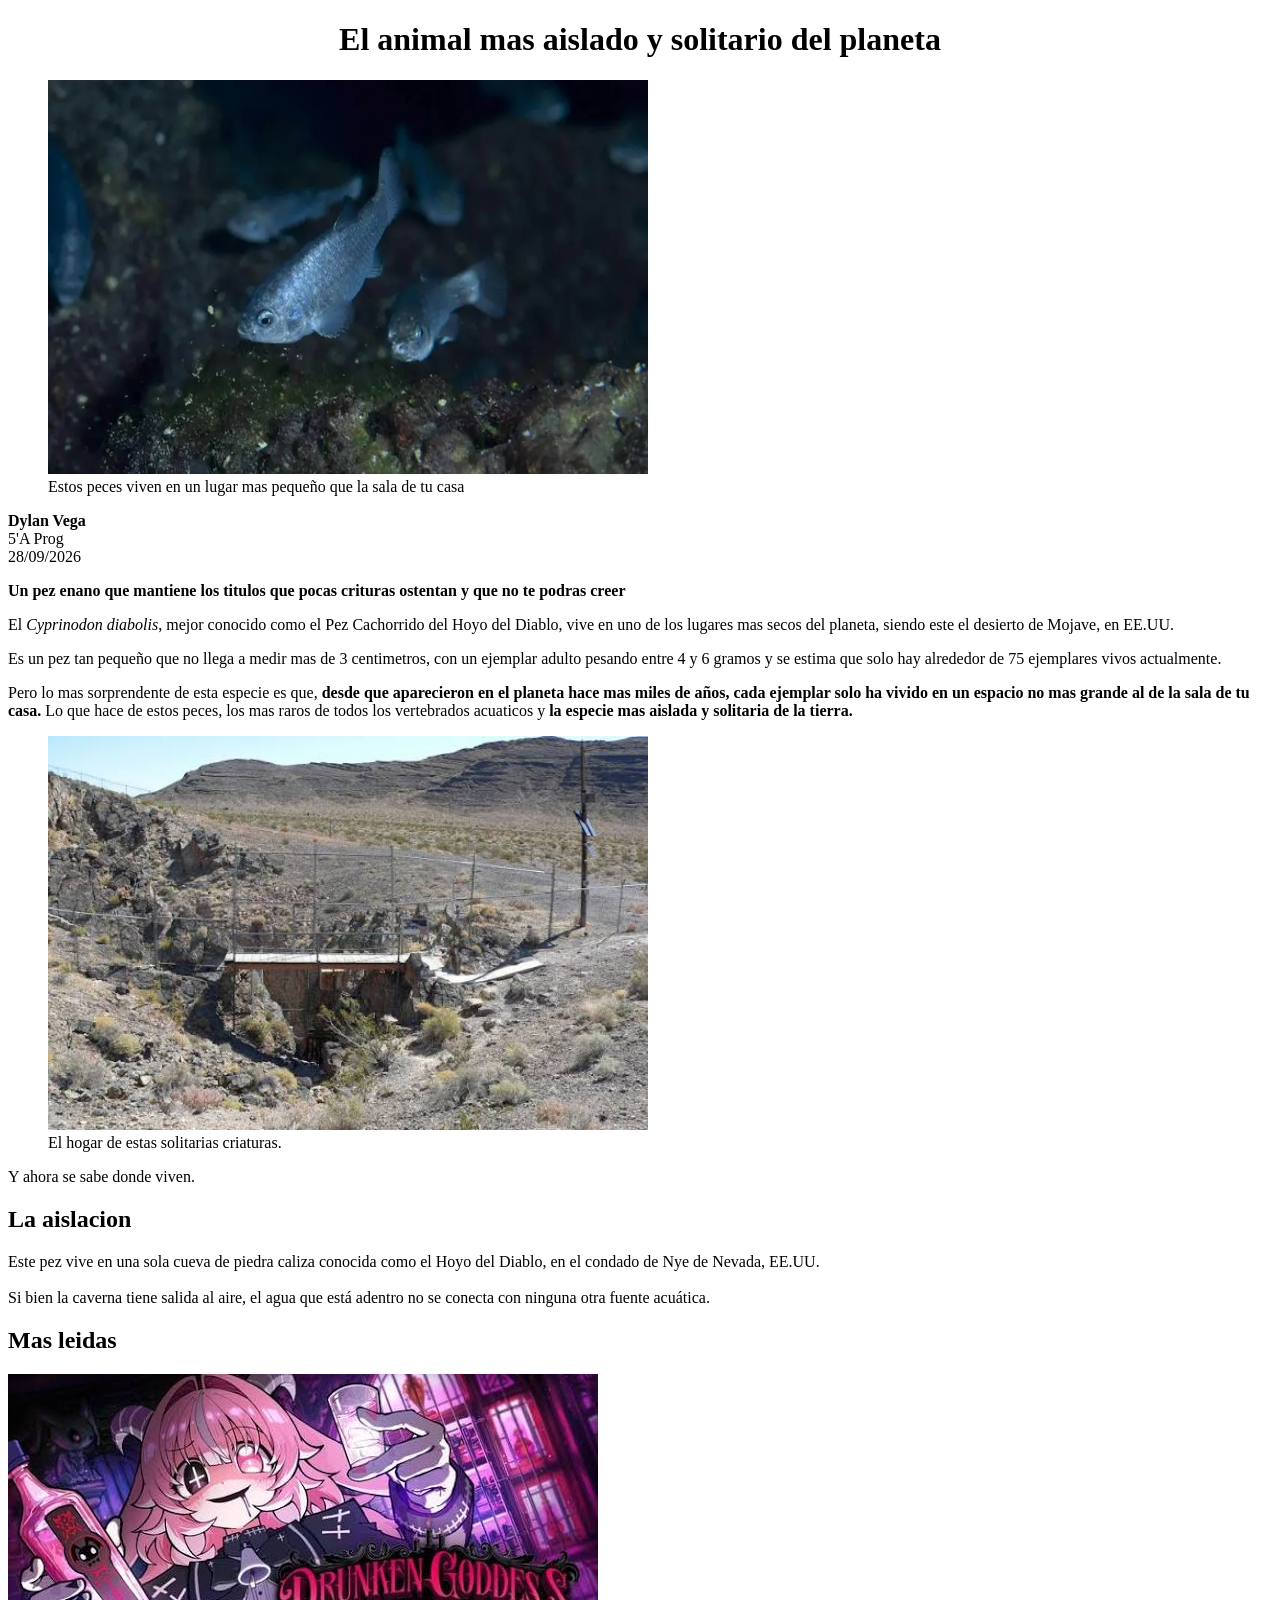
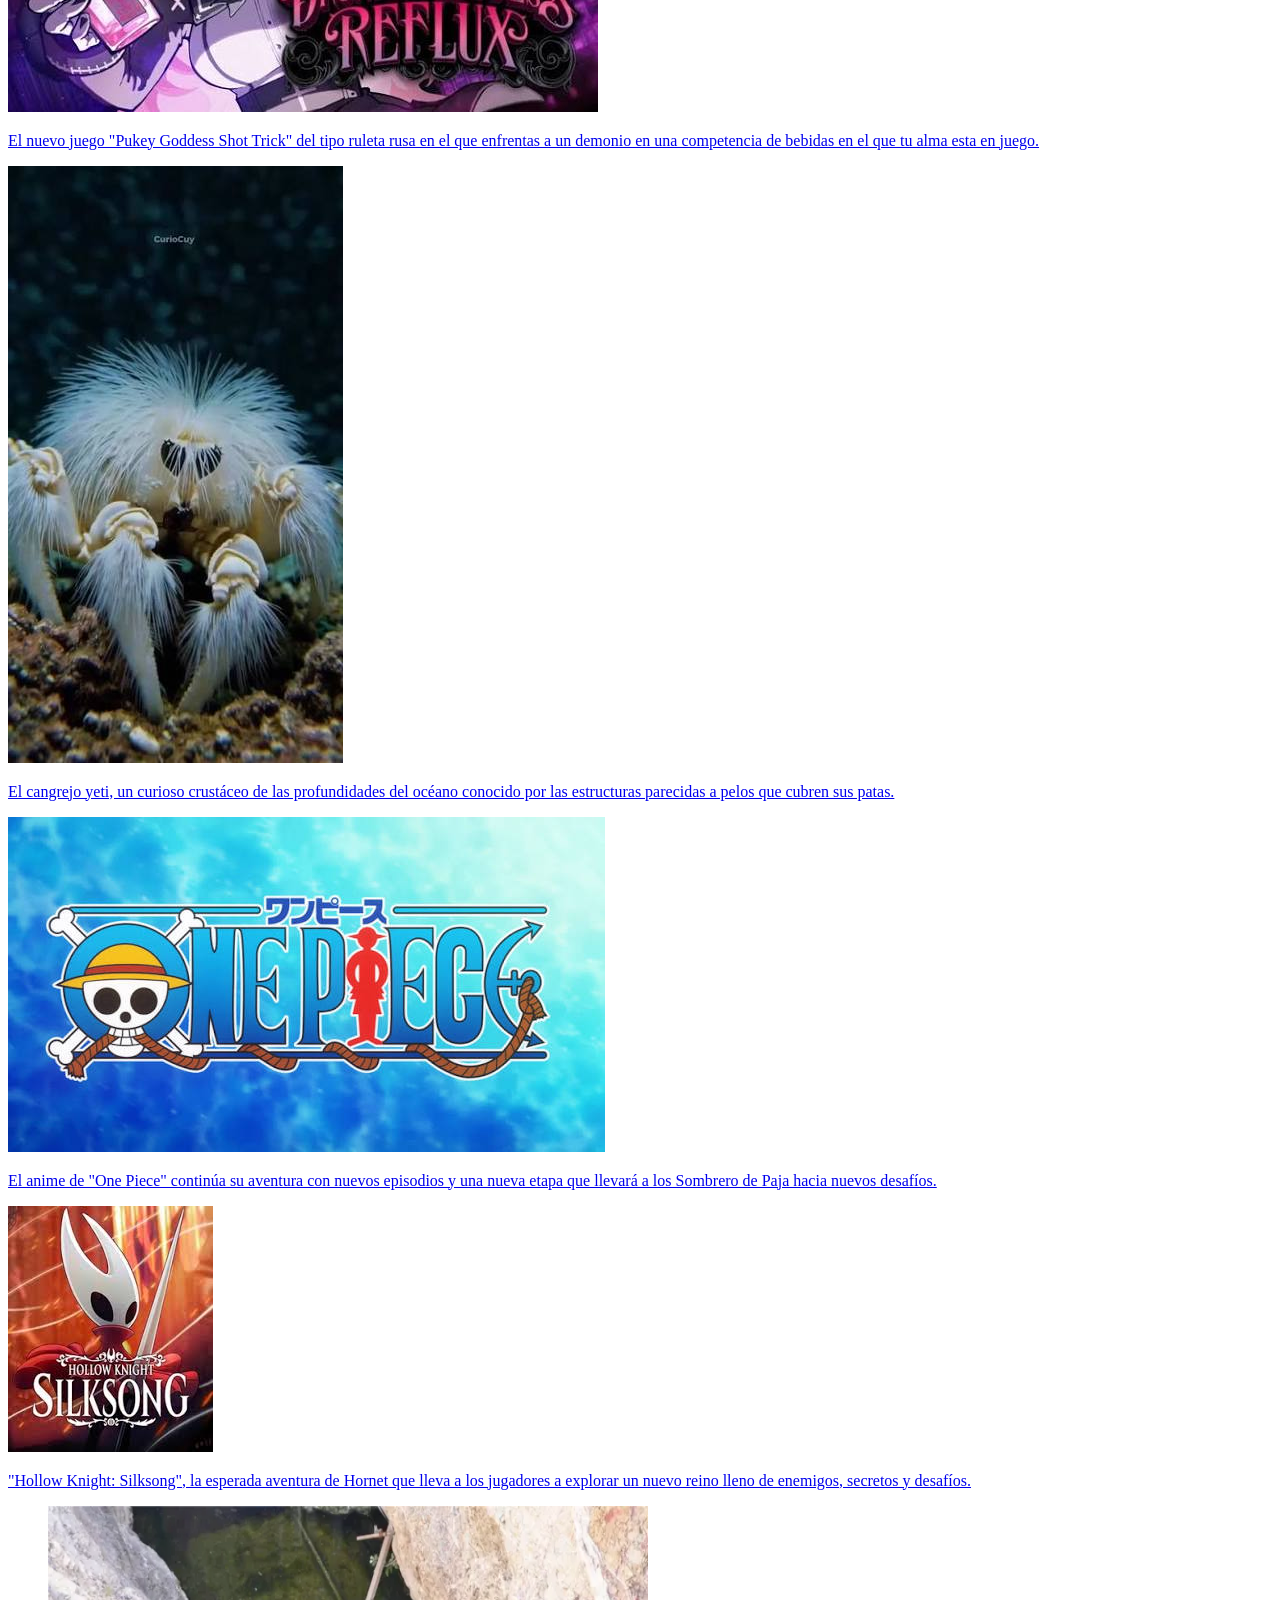
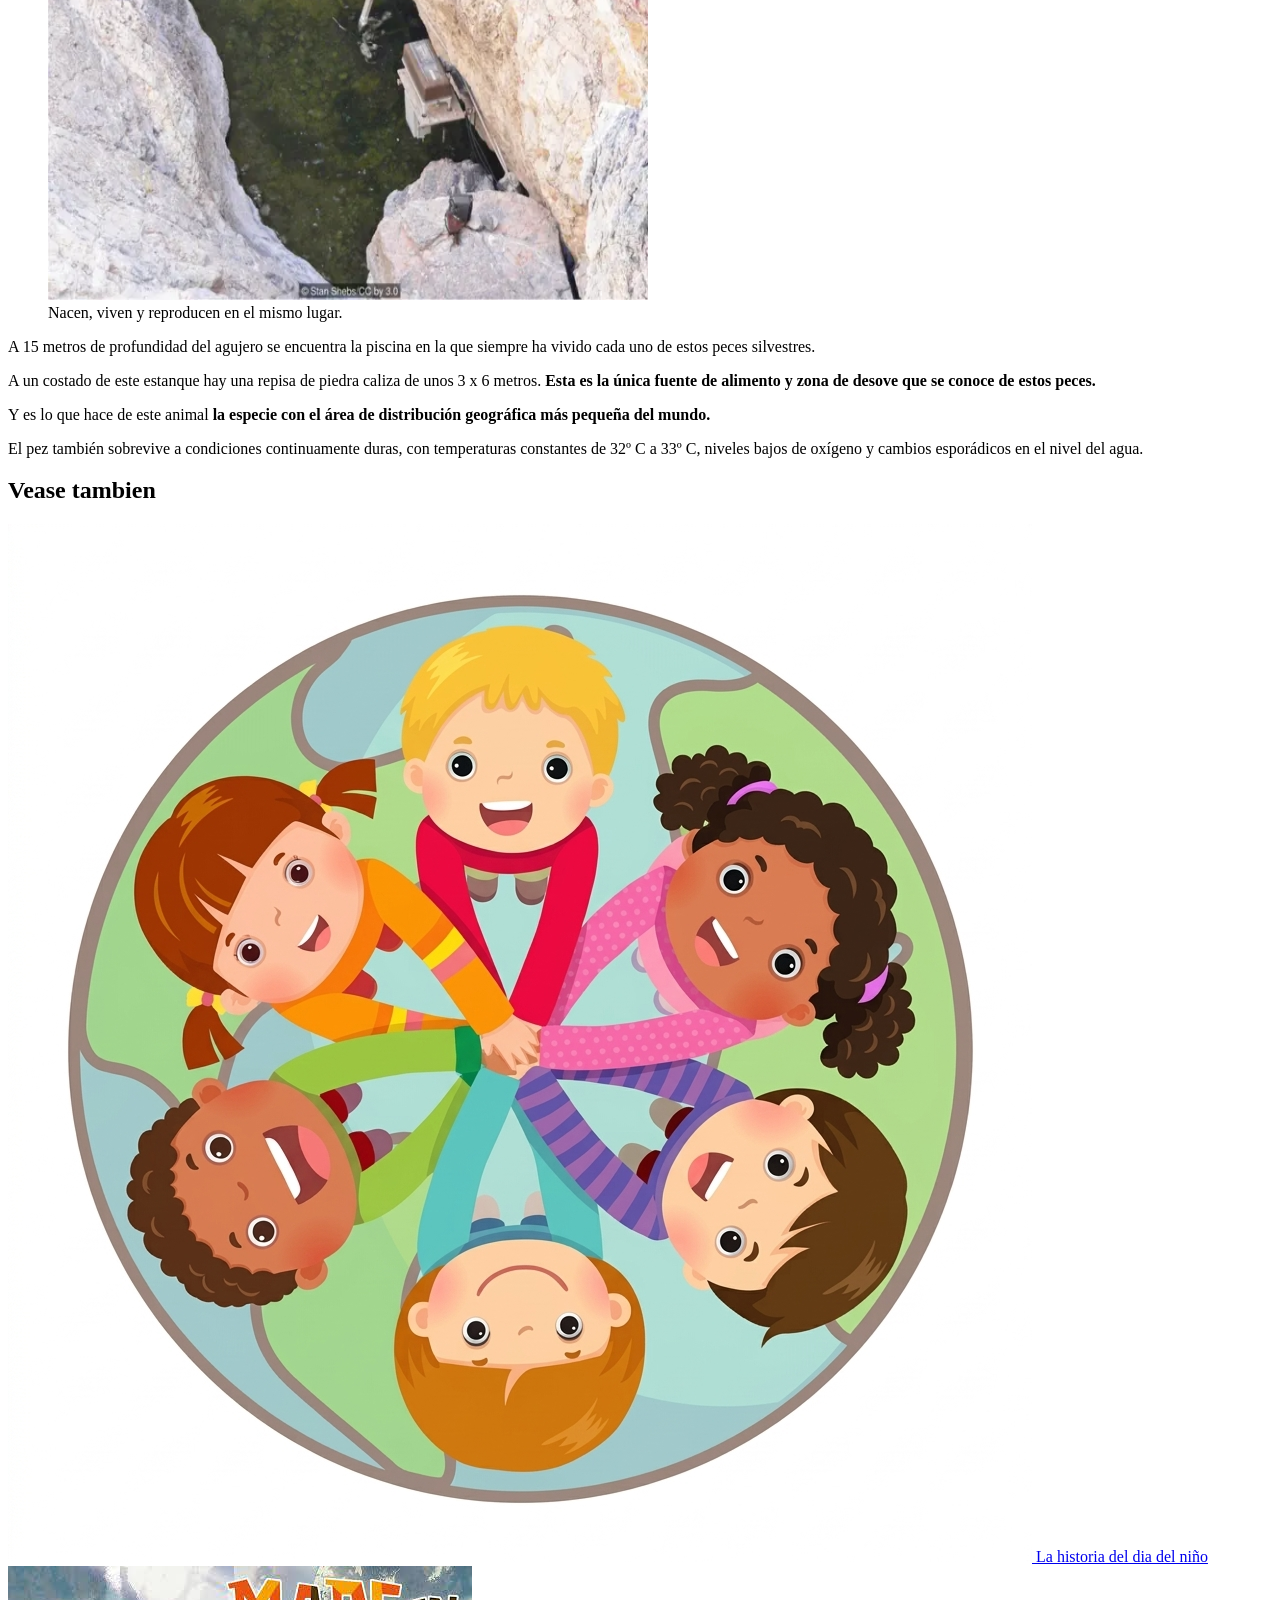
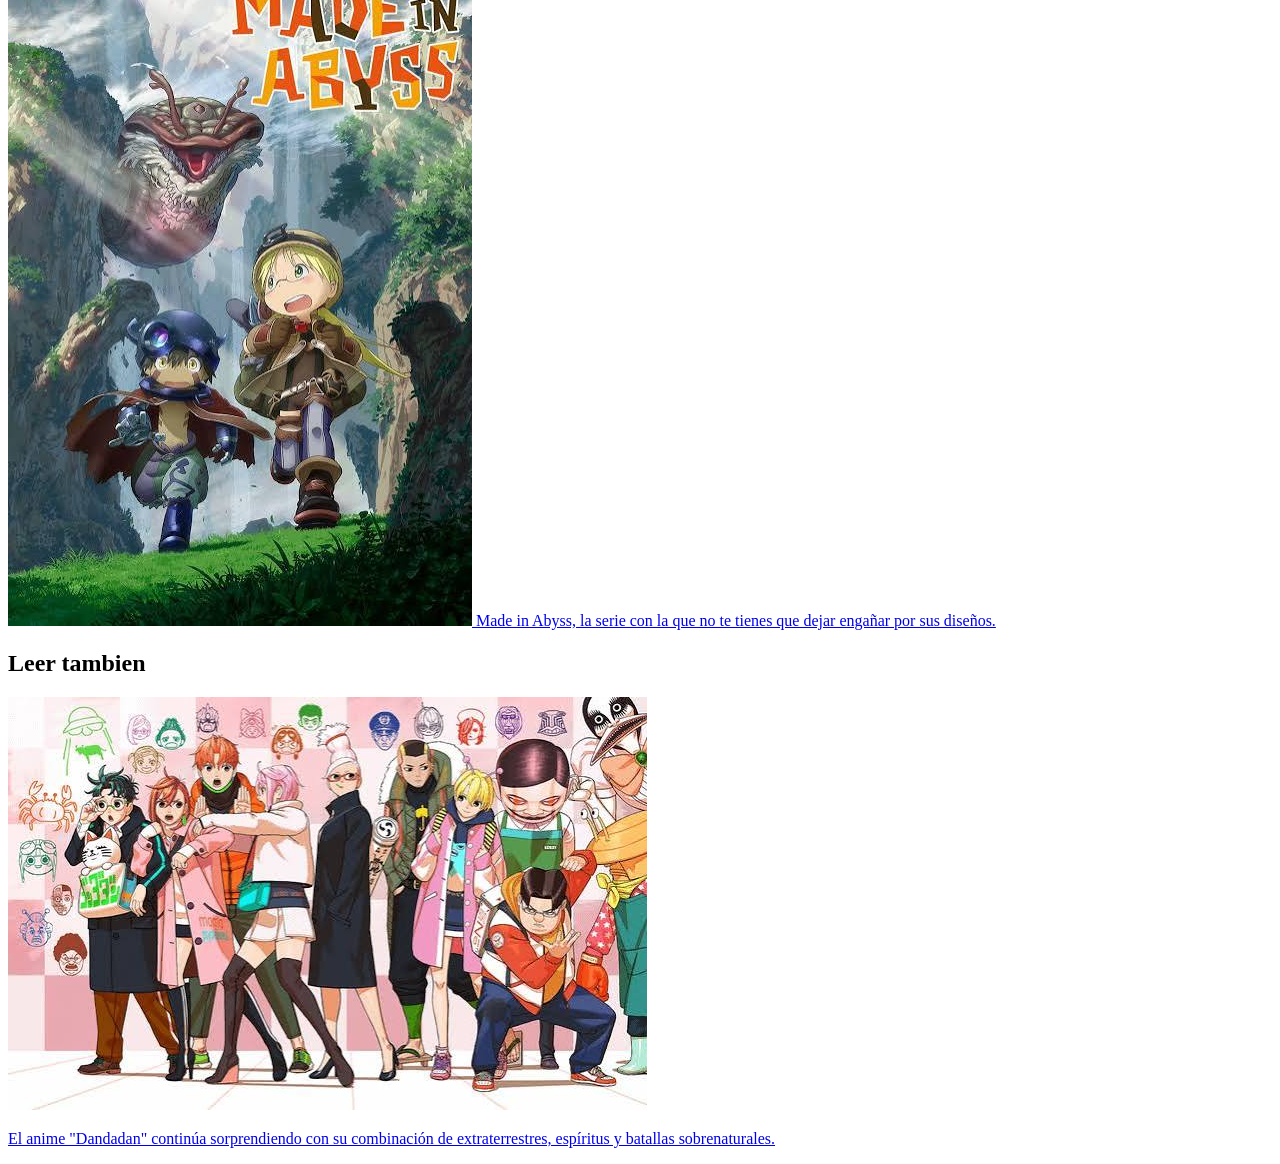
==== pez.html @ 016ea30a "Add files via upload" ====
<!DOCTYPE html>
<html>
<head>
	<meta charset="utf-8">
	<meta name="viewport" content="width=device-width, initial-scale=1">
	<title>Pez dil diablo</title>
	<link rel="stylesheet" href="style.css">
</head>

<body>
	<div class="contenedorPrincipal">

		<main class="columnaPrincipal">

			<center><h1>El animal mas aislado y solitario del planeta</h1></center>

			<figure class="contenedorImg">
				<img src="pez.webp" width="600" height="394">

				<figcaption class="pieDeFoto">
					Estos peces viven en un lugar mas pequeño que la sala de tu casa
				</figcaption>
			</figure>

			<p>
				<strong><span class="textoDestacado">Dylan Vega</span></strong><br>
				<span class="textSecundario">5'A Prog<br>
				28/09/2026</span><br>
			</p>

			<p>
				<strong><span class="textoDestacado">Un pez enano que mantiene los titulos que pocas crituras ostentan y que no te podras creer</span></strong>
				
			</p>

			<p>
				El <i>Cyprinodon diabolis</i>, mejor conocido como el Pez Cachorrido del Hoyo del Diablo, vive en uno de los lugares mas secos del planeta, siendo este el desierto de Mojave, en EE.UU.

			</p>

			<p>
				Es un pez tan pequeño que no llega a medir mas de 3 centimetros, con un ejemplar adulto pesando entre 4 y 6 gramos y se estima que solo hay alrededor de 75 ejemplares vivos actualmente.

			</p>

			<p>
				Pero lo mas sorprendente de esta especie es que, <strong><span class="textoDestacado">desde que aparecieron en el planeta hace mas miles de años, cada ejemplar solo ha vivido en un espacio no mas grande al de la sala de tu casa.</span></strong> Lo que hace de estos peces, los mas raros de todos los vertebrados acuaticos y <strong><span class="textoDestacado">la especie mas aislada y solitaria de la tierra.</span></strong>
			</p>

			<figure class="contenedorImg">
				<img src="Agujero.jpg" width="600" height="394">

				<figcaption class="pieDeFoto">
					El hogar de estas solitarias criaturas.
				</figcaption>
			</figure>

			<p>
				Y ahora se sabe donde viven.
			</p>

			<h2><span class="textoDestacado">La aislacion</span></h2>
		
			<p>	
				Este pez vive en una sola cueva de piedra caliza conocida como el Hoyo del Diablo, en el condado de Nye de Nevada, EE.UU.<br><br> 

				Si bien la caverna tiene salida al aire, el agua que está adentro no se conecta con ninguna otra fuente acuática.
			</p>

			<section class="masLeidos">
				<h2><span class="textoDestacado">Mas leidas</span></h2>

				<a href="https://store.steampowered.com/app/4150720/PUKEY_GODDESS_SHOT_TRICK/" class="targetaNoticia" target="_blank">
					<img src="Pukey.jpg" >
					<p>El nuevo juego "Pukey Goddess Shot Trick" del tipo ruleta rusa en el que enfrentas a un demonio en una competencia de bebidas en el que tu alma esta en juego.</p>
				</a>

				<a href="https://www.nationalgeographicla.com/animales/2018/01/cangrejo-yeti-de-pecho-peludo-descubierto-en-la-antartida" class="targetaNoticia" target="_blank">
					<img src="cangrejo.jpg" >
					<p>El cangrejo yeti, un curioso crustáceo de las profundidades del océano conocido por las estructuras parecidas a pelos que cubren sus patas.</p>
				</a>

				<a href="https://one-piece.com/" class="targetaNoticia" target="_blank">
    				<img src="piece.jpg">
   					 <p>El anime de "One Piece" continúa su aventura con nuevos episodios y una nueva etapa que llevará a los Sombrero de Paja hacia nuevos desafíos.</p>
				</a>

				<a href="https://store.steampowered.com/app/1030300/Hollow_Knight_Silksong/" class="targetaNoticia" target="_blank">
   					<img src="cilantro.jpg">
   					<p>"Hollow Knight: Silksong", la esperada aventura de Hornet que lleva a los jugadores a explorar un nuevo reino lleno de enemigos, secretos y desafíos.</p>
				</a>
			</section>

			<figure class="contenedorImg">
				<img src="hogar.webp" width="600" height="394">

				<figcaption class="pieDeFoto">
					Nacen, viven y reproducen en el mismo lugar.
				</figcaption>
			</figure>

			<p>
				A 15 metros de profundidad del agujero se encuentra la piscina en la que siempre ha vivido cada uno de estos peces silvestres.
			</p>

			<p>
				A un costado de este estanque hay una repisa de piedra caliza de unos 3 x 6 metros. <strong><span class="textoDestacado">Esta es la única fuente de alimento y zona de desove que se conoce de estos peces.</span></strong>
			</p>

			<p>
				Y es lo que hace de este animal <strong><span class="textoDestacado">la especie con el área de distribución geográfica más pequeña del mundo.</span></strong>
			</p>

			<p>
				El pez también sobrevive a condiciones continuamente duras, con temperaturas constantes de 32º C a 33º C, niveles bajos de oxígeno y cambios esporádicos en el nivel del agua.
			</p>

		</main>

		<aside class="columnaLateral">
			<h2><span class="textoDestacado">Vease tambien</span></h2>	

			<a href="diaNino.html" class="tarjetaCuadrada" target="_blank">
  				<img src="niños.jpg">
				<span>La historia del dia del niño</span>
			</a>

			<a href="index.html" class="tarjetaCuadrada">
				<img src="MiA.jpg">
				<span>Made in Abyss, la serie con la que no te tienes que dejar engañar por sus diseños.</span>
			</a>
		</aside>

	</div>
	
	<section class="masLeidos">
		<h2><span class="textoDestacado">Leer tambien</span></h2>

		<a href="https://anime-dandadan.com/" class="targetaNoticia" target="_blank">
    		<img src="dandadan.jpg">
   			<p>El anime "Dandadan" continúa sorprendiendo con su combinación de extraterrestres, espíritus y batallas sobrenaturales.</p>
		</a>
	</section>
</body>
</html>
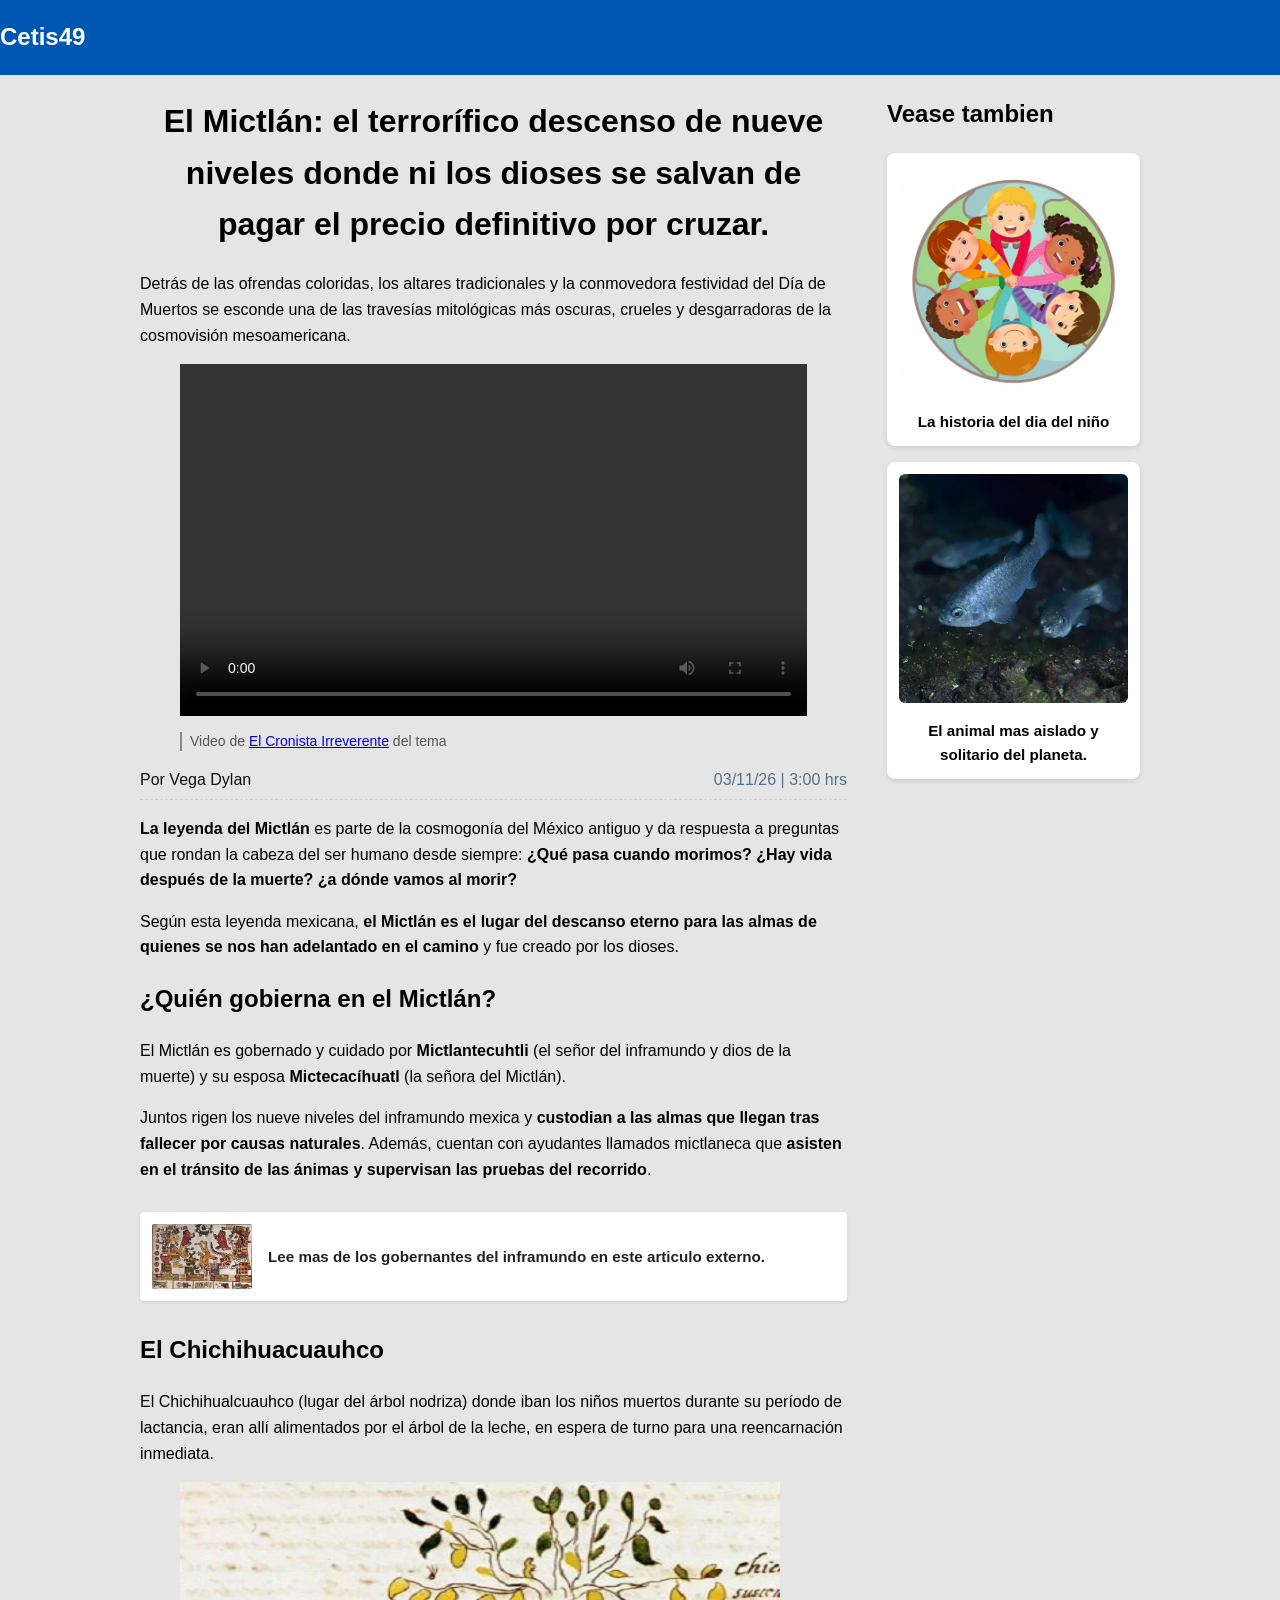
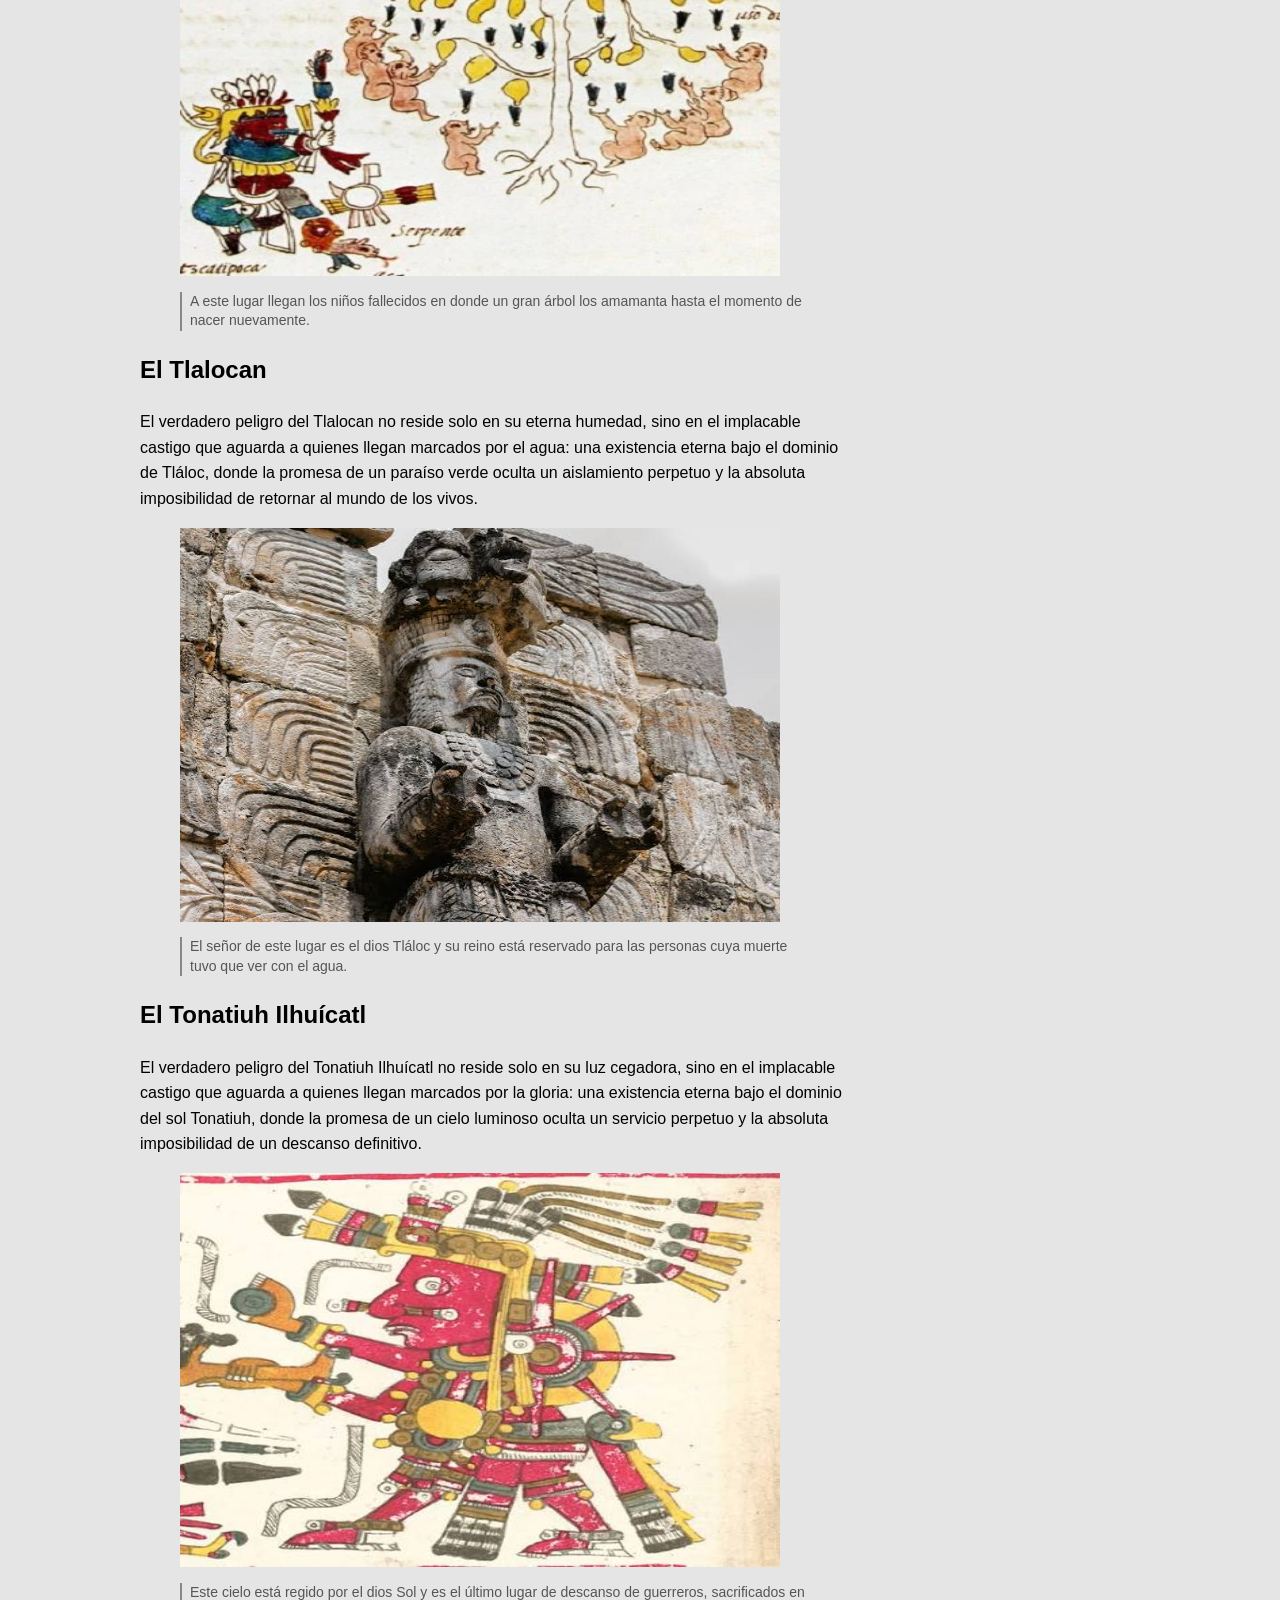
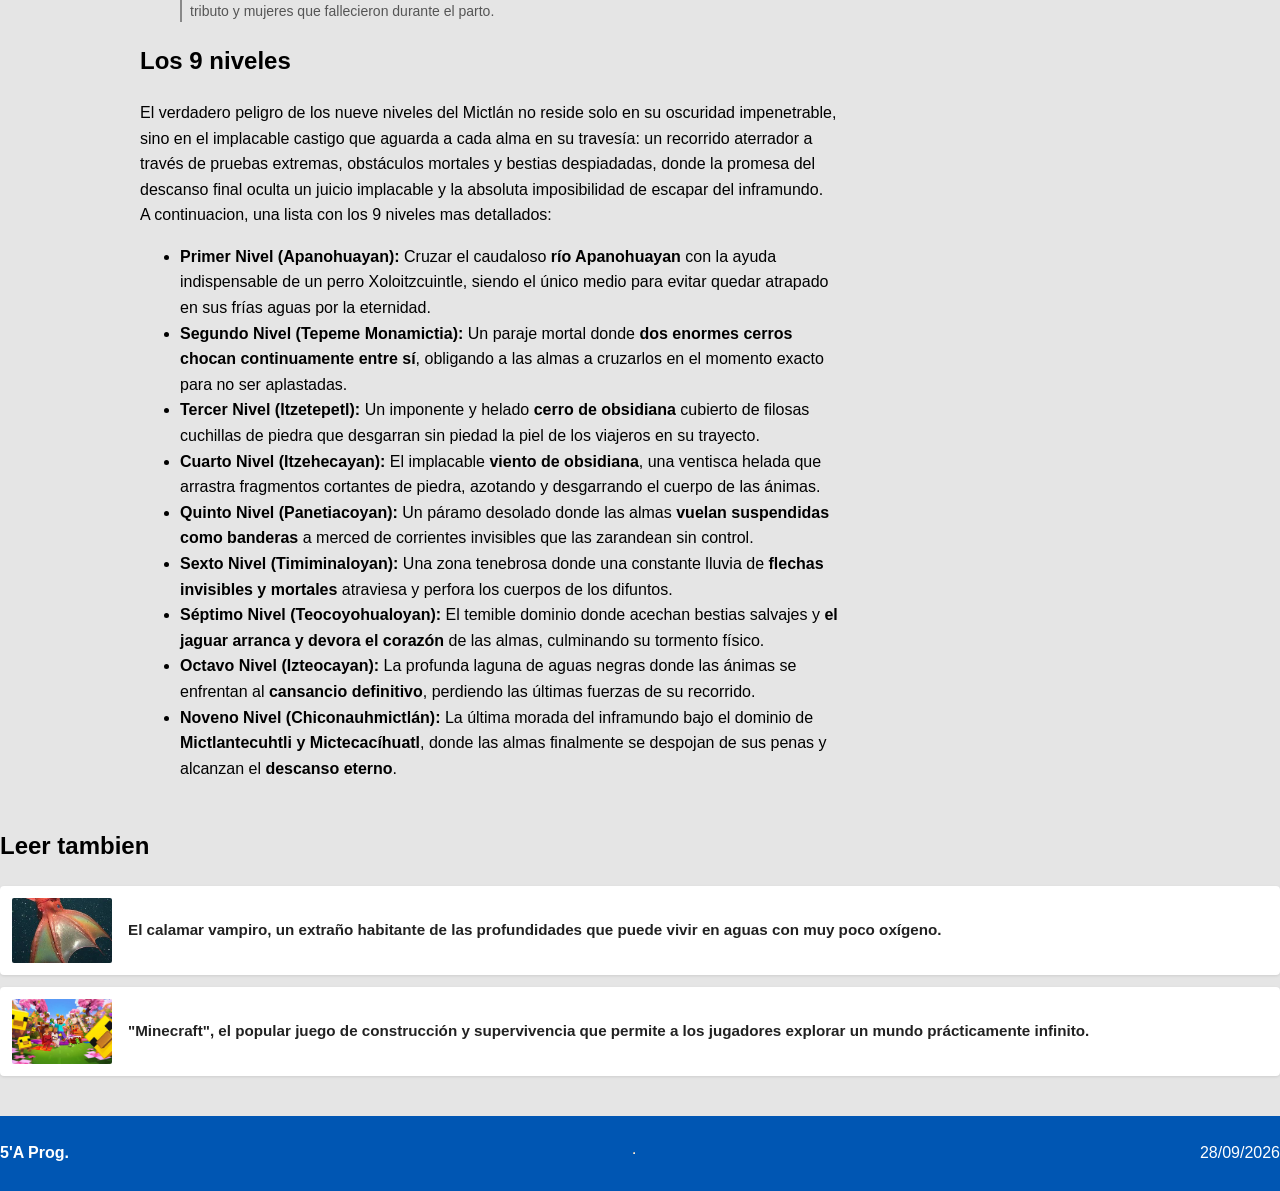
==== commit 9f573056: "Update pez.html" ====
--- a/pez.html
+++ b/pez.html
@@ -3,143 +3,180 @@
 <head>
 	<meta charset="utf-8">
 	<meta name="viewport" content="width=device-width, initial-scale=1">
-	<title>Pez dil diablo</title>
-	<link rel="stylesheet" href="style.css">
+	<title>Made in Abyss</title>
+	<link rel="stylesheet" href="style3.css">
 </head>
 
 <body>
+
+	<div class="barraSuperior">
+		<h1>Cetis49</h1>	
+	</div>
+
 	<div class="contenedorPrincipal">
-
 		<main class="columnaPrincipal">
 
-			<center><h1>El animal mas aislado y solitario del planeta</h1></center>
+			<center><h1>El Mictlán: el terrorífico descenso de nueve niveles donde ni los dioses se salvan de pagar el precio definitivo por cruzar.</h1></center>
+
+			<p>
+				Detrás de las ofrendas coloridas, los altares tradicionales y la conmovedora festividad del Día de Muertos se esconde una de las travesías mitológicas más oscuras, crueles y desgarradoras de la cosmovisión mesoamericana.
+			</p>
 
 			<figure class="contenedorImg">
-				<img src="pez.webp" width="600" height="394">
+				<video width="627" height="352" controls>
+					<source src="video.mp4" type="video/mp4">
+					Tu navegador no soporta videos HTML5.
+				</video>
 
 				<figcaption class="pieDeFoto">
-					Estos peces viven en un lugar mas pequeño que la sala de tu casa
+					Video de <a href="https://www.youtube.com/watch?v=dvrx-huIz1U" target="_blank">El Cronista Irreverente</a> del tema
 				</figcaption>
 			</figure>
 
+			<div class="info">
+    			<span class="autor">Por Vega Dylan</span>
+    			<span class="fecha">03/11/26 | 3:00 hrs</span>
+			</div>
+
 			<p>
-				<strong><span class="textoDestacado">Dylan Vega</span></strong><br>
-				<span class="textSecundario">5'A Prog<br>
-				28/09/2026</span><br>
+				<strong>La leyenda del Mictlán</strong> es parte de la cosmogonía del México antiguo y da respuesta a preguntas que rondan la cabeza del ser humano desde siempre: <strong>¿Qué pasa cuando morimos? ¿Hay vida después de la muerte? ¿a dónde vamos al morir?</strong>
 			</p>
 
 			<p>
-				<strong><span class="textoDestacado">Un pez enano que mantiene los titulos que pocas crituras ostentan y que no te podras creer</span></strong>
-				
+				Según esta leyenda mexicana, <strong>el Mictlán es el lugar del descanso eterno para las almas de quienes se nos han adelantado en el camino</strong> y fue creado por los dioses.
+			</p>
+
+			<h2>¿Quién gobierna en el Mictlán?</h2>
+
+			<p>
+				El Mictlán es gobernado y cuidado por <strong>Mictlantecuhtli</strong> (el señor del inframundo y dios de la muerte) y su esposa <strong>Mictecacíhuatl</strong> (la señora del Mictlán).
 			</p>
 
 			<p>
-				El <i>Cyprinodon diabolis</i>, mejor conocido como el Pez Cachorrido del Hoyo del Diablo, vive en uno de los lugares mas secos del planeta, siendo este el desierto de Mojave, en EE.UU.
-
+				Juntos rigen los nueve niveles del inframundo mexica y <strong>custodian a las almas que llegan tras fallecer por causas naturales</strong>. Además, cuentan con ayudantes llamados mictlaneca que <strong>asisten en el tránsito de las ánimas y supervisan las pruebas del recorrido</strong>.
 			</p>
 
-			<p>
-				Es un pez tan pequeño que no llega a medir mas de 3 centimetros, con un ejemplar adulto pesando entre 4 y 6 gramos y se estima que solo hay alrededor de 75 ejemplares vivos actualmente.
+			<section class="masLeidos">
+				<a href="https://www.ecured.cu/Mictlantecuhtli-Mictecacihuatl" class="targetaNoticia" target="_blank">
+    				<img src="gobernantes.jpeg">
+   					 <p>Lee mas de los gobernantes del inframundo en este articulo externo.</p>
+				</a>
+			</section>
 
-			</p>
+			<h2>El Chichihuacuauhco</h2>
 
 			<p>
-				Pero lo mas sorprendente de esta especie es que, <strong><span class="textoDestacado">desde que aparecieron en el planeta hace mas miles de años, cada ejemplar solo ha vivido en un espacio no mas grande al de la sala de tu casa.</span></strong> Lo que hace de estos peces, los mas raros de todos los vertebrados acuaticos y <strong><span class="textoDestacado">la especie mas aislada y solitaria de la tierra.</span></strong>
+				El Chichihualcuauhco (lugar del árbol nodriza) donde iban los niños muertos durante su período de lactancia, eran allí alimentados por el árbol de la leche, en espera de turno para una reencarnación inmediata.
 			</p>
 
 			<figure class="contenedorImg">
-				<img src="Agujero.jpg" width="600" height="394">
+				<img src="chi.webp" width="600" height="394">
 
 				<figcaption class="pieDeFoto">
-					El hogar de estas solitarias criaturas.
+					A este lugar llegan los niños fallecidos en donde un gran árbol los amamanta hasta el momento de nacer nuevamente.
 				</figcaption>
 			</figure>
 
+			<h2>El Tlalocan</h2>
+
 			<p>
-				Y ahora se sabe donde viven.
+				El verdadero peligro del Tlalocan no reside solo en su eterna humedad, sino en el implacable castigo que aguarda a quienes llegan marcados por el agua: una existencia eterna bajo el dominio de Tláloc, donde la promesa de un paraíso verde oculta un aislamiento perpetuo y la absoluta imposibilidad de retornar al mundo de los vivos.
 			</p>
 
-			<h2><span class="textoDestacado">La aislacion</span></h2>
-		
-			<p>	
-				Este pez vive en una sola cueva de piedra caliza conocida como el Hoyo del Diablo, en el condado de Nye de Nevada, EE.UU.<br><br> 
-
-				Si bien la caverna tiene salida al aire, el agua que está adentro no se conecta con ninguna otra fuente acuática.
-			</p>
-
-			<section class="masLeidos">
-				<h2><span class="textoDestacado">Mas leidas</span></h2>
-
-				<a href="https://store.steampowered.com/app/4150720/PUKEY_GODDESS_SHOT_TRICK/" class="targetaNoticia" target="_blank">
-					<img src="Pukey.jpg" >
-					<p>El nuevo juego "Pukey Goddess Shot Trick" del tipo ruleta rusa en el que enfrentas a un demonio en una competencia de bebidas en el que tu alma esta en juego.</p>
-				</a>
-
-				<a href="https://www.nationalgeographicla.com/animales/2018/01/cangrejo-yeti-de-pecho-peludo-descubierto-en-la-antartida" class="targetaNoticia" target="_blank">
-					<img src="cangrejo.jpg" >
-					<p>El cangrejo yeti, un curioso crustáceo de las profundidades del océano conocido por las estructuras parecidas a pelos que cubren sus patas.</p>
-				</a>
-
-				<a href="https://one-piece.com/" class="targetaNoticia" target="_blank">
-    				<img src="piece.jpg">
-   					 <p>El anime de "One Piece" continúa su aventura con nuevos episodios y una nueva etapa que llevará a los Sombrero de Paja hacia nuevos desafíos.</p>
-				</a>
-
-				<a href="https://store.steampowered.com/app/1030300/Hollow_Knight_Silksong/" class="targetaNoticia" target="_blank">
-   					<img src="cilantro.jpg">
-   					<p>"Hollow Knight: Silksong", la esperada aventura de Hornet que lleva a los jugadores a explorar un nuevo reino lleno de enemigos, secretos y desafíos.</p>
-				</a>
-			</section>
-
 			<figure class="contenedorImg">
-				<img src="hogar.webp" width="600" height="394">
+				<img src="tlalocan.jpeg" width="600" height="394">
 
 				<figcaption class="pieDeFoto">
-					Nacen, viven y reproducen en el mismo lugar.
+					El señor de este lugar es el dios Tláloc y su reino está reservado para las personas cuya muerte tuvo que ver con el agua.
 				</figcaption>
 			</figure>
 
+			<h2>El Tonatiuh Ilhuícatl</h2>
+
 			<p>
-				A 15 metros de profundidad del agujero se encuentra la piscina en la que siempre ha vivido cada uno de estos peces silvestres.
+				El verdadero peligro del Tonatiuh Ilhuícatl no reside solo en su luz cegadora, sino en el implacable castigo que aguarda a quienes llegan marcados por la gloria: una existencia eterna bajo el dominio del sol Tonatiuh, donde la promesa de un cielo luminoso oculta un servicio perpetuo y la absoluta imposibilidad de un descanso definitivo.
 			</p>
 
+			<figure class="contenedorImg">
+				<img src="tonati.jpg" width="600" height="394">
+
+				<figcaption class="pieDeFoto">
+					Este cielo está regido por el dios Sol y es el último lugar de descanso de guerreros, sacrificados en tributo y mujeres que fallecieron durante el parto.
+				</figcaption>
+			</figure>
+
+			<h2>Los 9 niveles</h2>
+
 			<p>
-				A un costado de este estanque hay una repisa de piedra caliza de unos 3 x 6 metros. <strong><span class="textoDestacado">Esta es la única fuente de alimento y zona de desove que se conoce de estos peces.</span></strong>
+				El verdadero peligro de los nueve niveles del Mictlán no reside solo en su oscuridad impenetrable, sino en el implacable castigo que aguarda a cada alma en su travesía: un recorrido aterrador a través de pruebas extremas, obstáculos mortales y bestias despiadadas, donde la promesa del descanso final oculta un juicio implacable y la absoluta imposibilidad de escapar del inframundo. <br> A continuacion, una lista con los 9 niveles mas detallados:
 			</p>
 
-			<p>
-				Y es lo que hace de este animal <strong><span class="textoDestacado">la especie con el área de distribución geográfica más pequeña del mundo.</span></strong>
-			</p>
-
-			<p>
-				El pez también sobrevive a condiciones continuamente duras, con temperaturas constantes de 32º C a 33º C, niveles bajos de oxígeno y cambios esporádicos en el nivel del agua.
-			</p>
-
+			<ul>
+				<li>
+					<strong>Primer Nivel (Apanohuayan):</strong> Cruzar el caudaloso <strong>río Apanohuayan</strong> con la ayuda indispensable de un perro Xoloitzcuintle, siendo el único medio para evitar quedar atrapado en sus frías aguas por la eternidad.
+				</li>
+				<li>
+					<strong>Segundo Nivel (Tepeme Monamictia):</strong> Un paraje mortal donde <strong>dos enormes cerros chocan continuamente entre sí</strong>, obligando a las almas a cruzarlos en el momento exacto para no ser aplastadas.
+				</li>
+				<li>
+					<strong>Tercer Nivel (Itzetepetl):</strong> Un imponente y helado <strong>cerro de obsidiana</strong> cubierto de filosas cuchillas de piedra que desgarran sin piedad la piel de los viajeros en su trayecto.
+				</li>
+				<li>
+					<strong>Cuarto Nivel (Itzehecayan):</strong> El implacable <strong>viento de obsidiana</strong>, una ventisca helada que arrastra fragmentos cortantes de piedra, azotando y desgarrando el cuerpo de las ánimas.
+				</li>
+				<li>
+					<strong>Quinto Nivel (Panetiacoyan):</strong> Un páramo desolado donde las almas <strong>vuelan suspendidas como banderas</strong> a merced de corrientes invisibles que las zarandean sin control.
+				</li>
+				<li>
+					<strong>Sexto Nivel (Timiminaloyan):</strong> Una zona tenebrosa donde una constante lluvia de <strong>flechas invisibles y mortales</strong> atraviesa y perfora los cuerpos de los difuntos.
+				</li>
+				<li>
+					<strong>Séptimo Nivel (Teocoyohualoyan):</strong> El temible dominio donde acechan bestias salvajes y <strong>el jaguar arranca y devora el corazón</strong> de las almas, culminando su tormento físico.
+				</li>
+				<li>
+					<strong>Octavo Nivel (Izteocayan):</strong> La profunda laguna de aguas negras donde las ánimas se enfrentan al <strong>cansancio definitivo</strong>, perdiendo las últimas fuerzas de su recorrido.
+				</li>
+				<li>
+					<strong>Noveno Nivel (Chiconauhmictlán):</strong> La última morada del inframundo bajo el dominio de <strong>Mictlantecuhtli y Mictecacíhuatl</strong>, donde las almas finalmente se despojan de sus penas y alcanzan el <strong>descanso eterno</strong>.
+				</li>
+			</ul>
 		</main>
 
 		<aside class="columnaLateral">
-			<h2><span class="textoDestacado">Vease tambien</span></h2>	
+			<h2><span class="textoDestacado">Vease tambien</span></h2>
 
 			<a href="diaNino.html" class="tarjetaCuadrada" target="_blank">
   				<img src="niños.jpg">
 				<span>La historia del dia del niño</span>
 			</a>
 
-			<a href="index.html" class="tarjetaCuadrada">
-				<img src="MiA.jpg">
-				<span>Made in Abyss, la serie con la que no te tienes que dejar engañar por sus diseños.</span>
+			<a href="pez.html" class="tarjetaCuadrada">
+				<img src="pez.webp">
+				<span>El animal mas aislado y solitario del planeta.</span>
 			</a>
 		</aside>
+	</div>
 
-	</div>
-	
 	<section class="masLeidos">
 		<h2><span class="textoDestacado">Leer tambien</span></h2>
 
-		<a href="https://anime-dandadan.com/" class="targetaNoticia" target="_blank">
-    		<img src="dandadan.jpg">
-   			<p>El anime "Dandadan" continúa sorprendiendo con su combinación de extraterrestres, espíritus y batallas sobrenaturales.</p>
+		<a href="https://es.wikipedia.org/wiki/Vampyroteuthis_infernalis" class="targetaNoticia" target="_blank">
+    		<img src="calamar.jpg" alt="Calamar vampiro">
+    		<p>El calamar vampiro, un extraño habitante de las profundidades que puede vivir en aguas con muy poco oxígeno.</p>
+		</a>
+
+		<a href="https://www.minecraft.net/" class="targetaNoticia" target="_blank">
+    		<img src="minecraft.jpg" alt="Minecraft">
+    		<p>"Minecraft", el popular juego de construcción y supervivencia que permite a los jugadores explorar un mundo prácticamente infinito.</p>
 		</a>
 	</section>
+
+
+	<footer class="piePagina">
+		<p>
+			5'A Prog.<hr>28/09/2026
+		</p>
+	</footer>
+
 </body>
-</html>+</html>
--- a/style3.css
+++ b/style3.css
@@ -0,0 +1,188 @@
+body{
+  font-family: "BBC Reith Sans", Helvetica, Arial, sans-serif;
+  color: #000000;
+  line-height: 1.6;
+  background-color: #E5E5E5;
+  margin: 0;
+  padding: 0;
+}
+
+.barraSuperior{
+  width: 100%;
+  height: 75px;
+  background-color: #0056b3;
+
+  display: flex;
+  align-items: center;
+}
+
+.barraSuperior h1 {
+  margin: 0;               
+  color: #ffffff;          
+  font-size: 1.5rem;       
+}
+
+.contenedorPrincipal{
+  max-width: 1000px;
+  margin: 0 auto;
+  padding: 0 20px;
+
+  display: grid;
+  grid-template-columns: 2fr 1fr;
+  gap: 40px;
+}
+
+.pieDeFoto{
+  font-family: sans-serif;
+  font-size: 0.875rem;
+  line-height: 1.4;
+  margin-top: 8px;
+  color: #555555;
+
+  border-left: 2px solid #888888;
+  padding-left: 8px;
+}
+
+.tarjetaCuadrada {
+  display: block;
+  background-color: #ffffff;
+  padding: 12px;
+  margin-bottom: 16px;
+  border-radius: 8px;
+  text-decoration: none;
+  color: #000000;
+  text-align: center;
+  box-shadow: 0 2px 5px rgba(0,0,0,0.1);
+  transition: transform 0.2s, box-shadow 0.2s;
+}
+
+.tarjetaCuadrada:hover {
+  transform: translateY(-2px);
+  box-shadow: 0 4px 8px rgba(0,0,0,0.15);
+}
+
+.tarjetaCuadrada img {
+  width: 100%;
+  aspect-ratio: 1 / 1;    
+  object-fit: cover; 
+  border-radius: 6px;
+  margin-bottom: 8px;
+}
+
+.tarjetaCuadrada span {
+  display: block;
+  font-weight: bold;
+  font-size: 0.95rem;
+}
+
+.piePagina{
+  width: 100%;
+  height: 75px;
+  background-color: #0056b3;
+  color: #ffffff;
+
+  display: flex;
+
+  align-items: center;
+
+  margin-top: 40px;
+}
+
+.piePagina p{
+  margin: 0;
+  font-size: 1rem;
+  font-weight: bold;
+}
+
+.info {
+    display: flex;
+    justify-content: space-between;
+    align-items: center;
+
+    padding-bottom: 6px;
+    border-bottom: 1px dashed #ccc;
+
+    font-family: Arial, sans-serif;
+    font-size: 16px;
+}
+
+.autor {
+    color: #111;
+}
+
+.fecha {
+    color: #52718e;
+}
+
+.masLeidos {
+  margin: 30px 0;
+}
+
+.targetaNoticia {
+  display: flex;             
+  align-items: center;       
+  gap: 16px;                
+  
+  background-color: #ffffff; 
+  padding: 12px;
+  margin-bottom: 12px;       
+  border-radius: 4px;       
+  
+  text-decoration: none;    
+  color: #222222;           
+  box-shadow: 0 1px 3px rgba(0, 0, 0, 0.1); 
+}
+
+.targetaNoticia:hover {
+  background-color: #f9f9f9;
+}
+
+.targetaNoticia:hover p {
+  text-decoration: underline;
+}
+
+.targetaNoticia img {
+  width: 100px;
+  height: 65px;
+  object-fit: cover;       
+  border-radius: 2px;
+  flex-shrink: 0;
+}
+
+.targetaNoticia p {
+  margin: 0;
+  font-size: 0.95rem;
+  font-weight: bold;
+  line-height: 1.3;
+}
+
+.imagen-sensible {
+    position: relative;
+    display: inline-block;
+}
+
+.imagen-sensible img {
+    display: block;
+    max-width: 100%;
+}
+
+.advertencia {
+    position: absolute;
+    inset: 0;
+
+    display: flex;
+    flex-direction: column;
+    justify-content: center;
+    align-items: center;
+
+    background: rgba(0, 0, 0, 015);
+    color: white;
+    text-align: center;
+    cursor: pointer;
+}
+
+.advertencia strong {
+    font-size: 1.2rem;
+    margin-bottom: 8px;
+}
+
